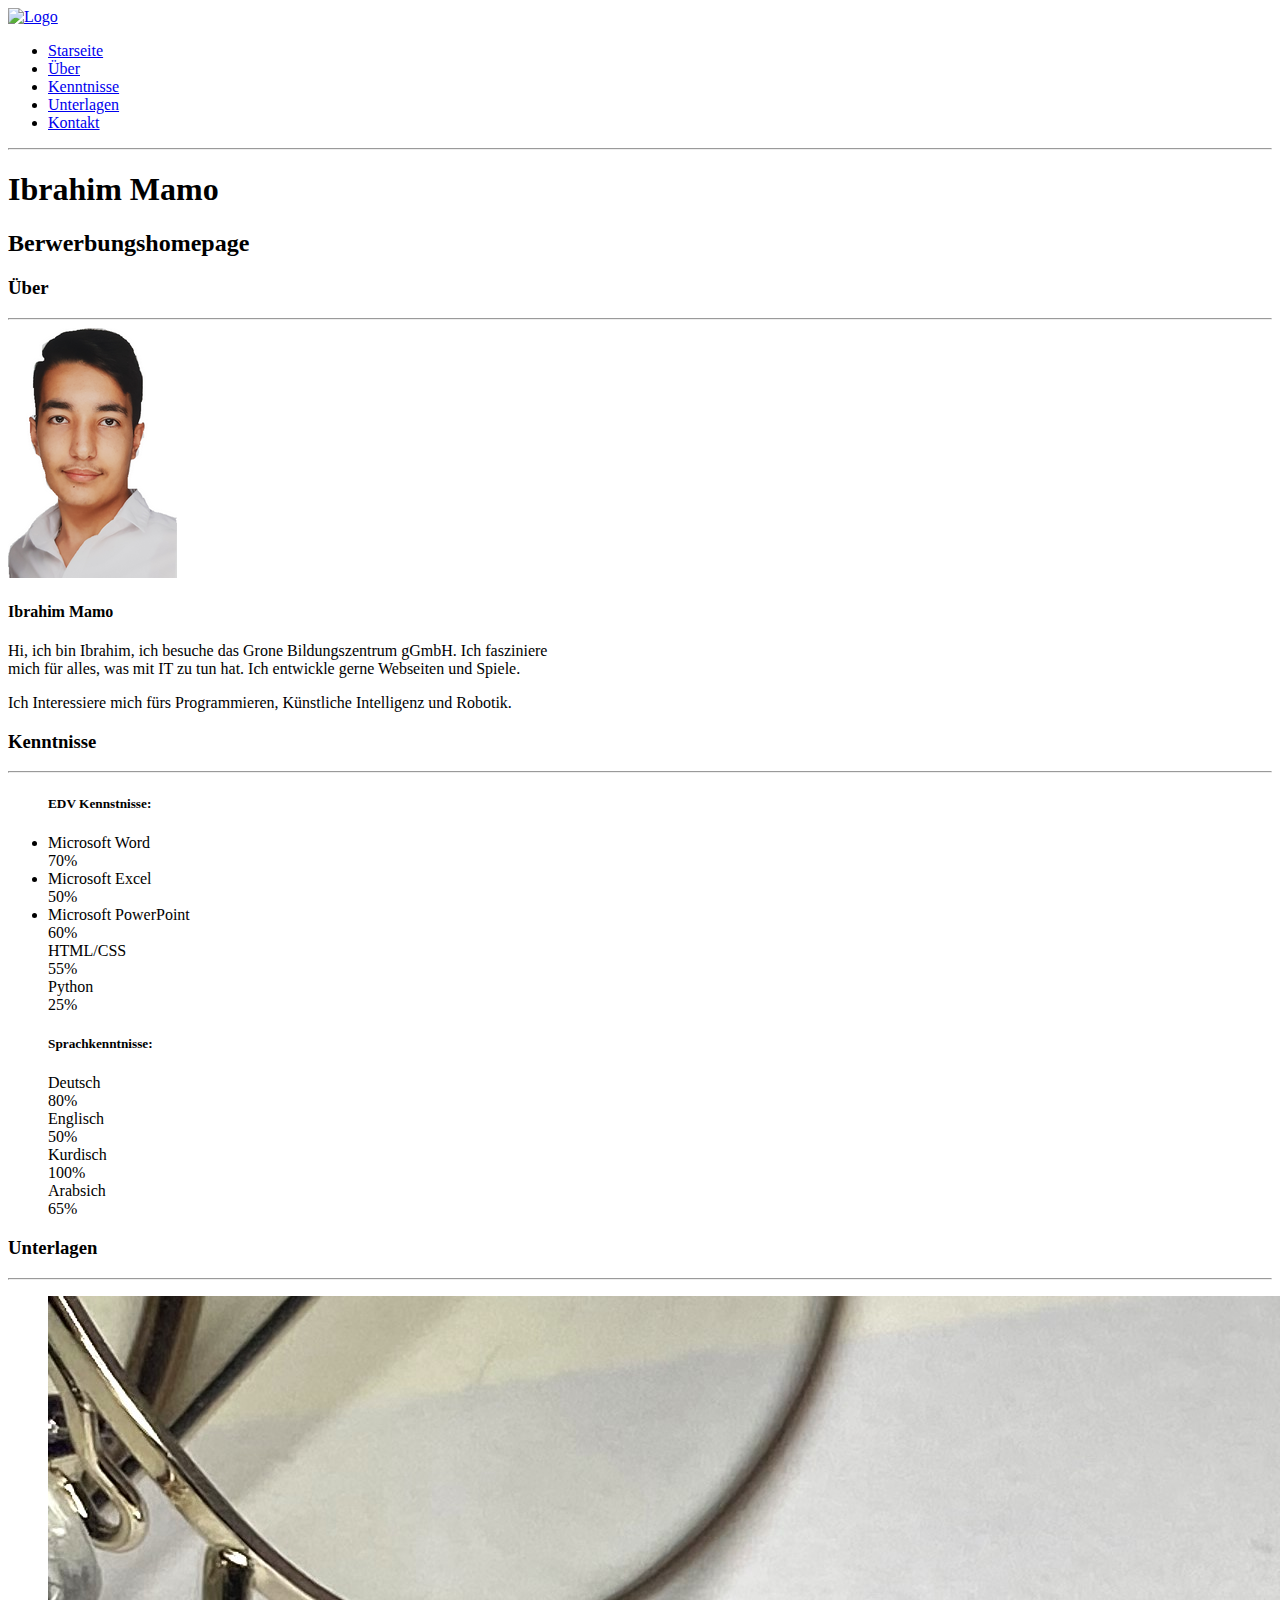
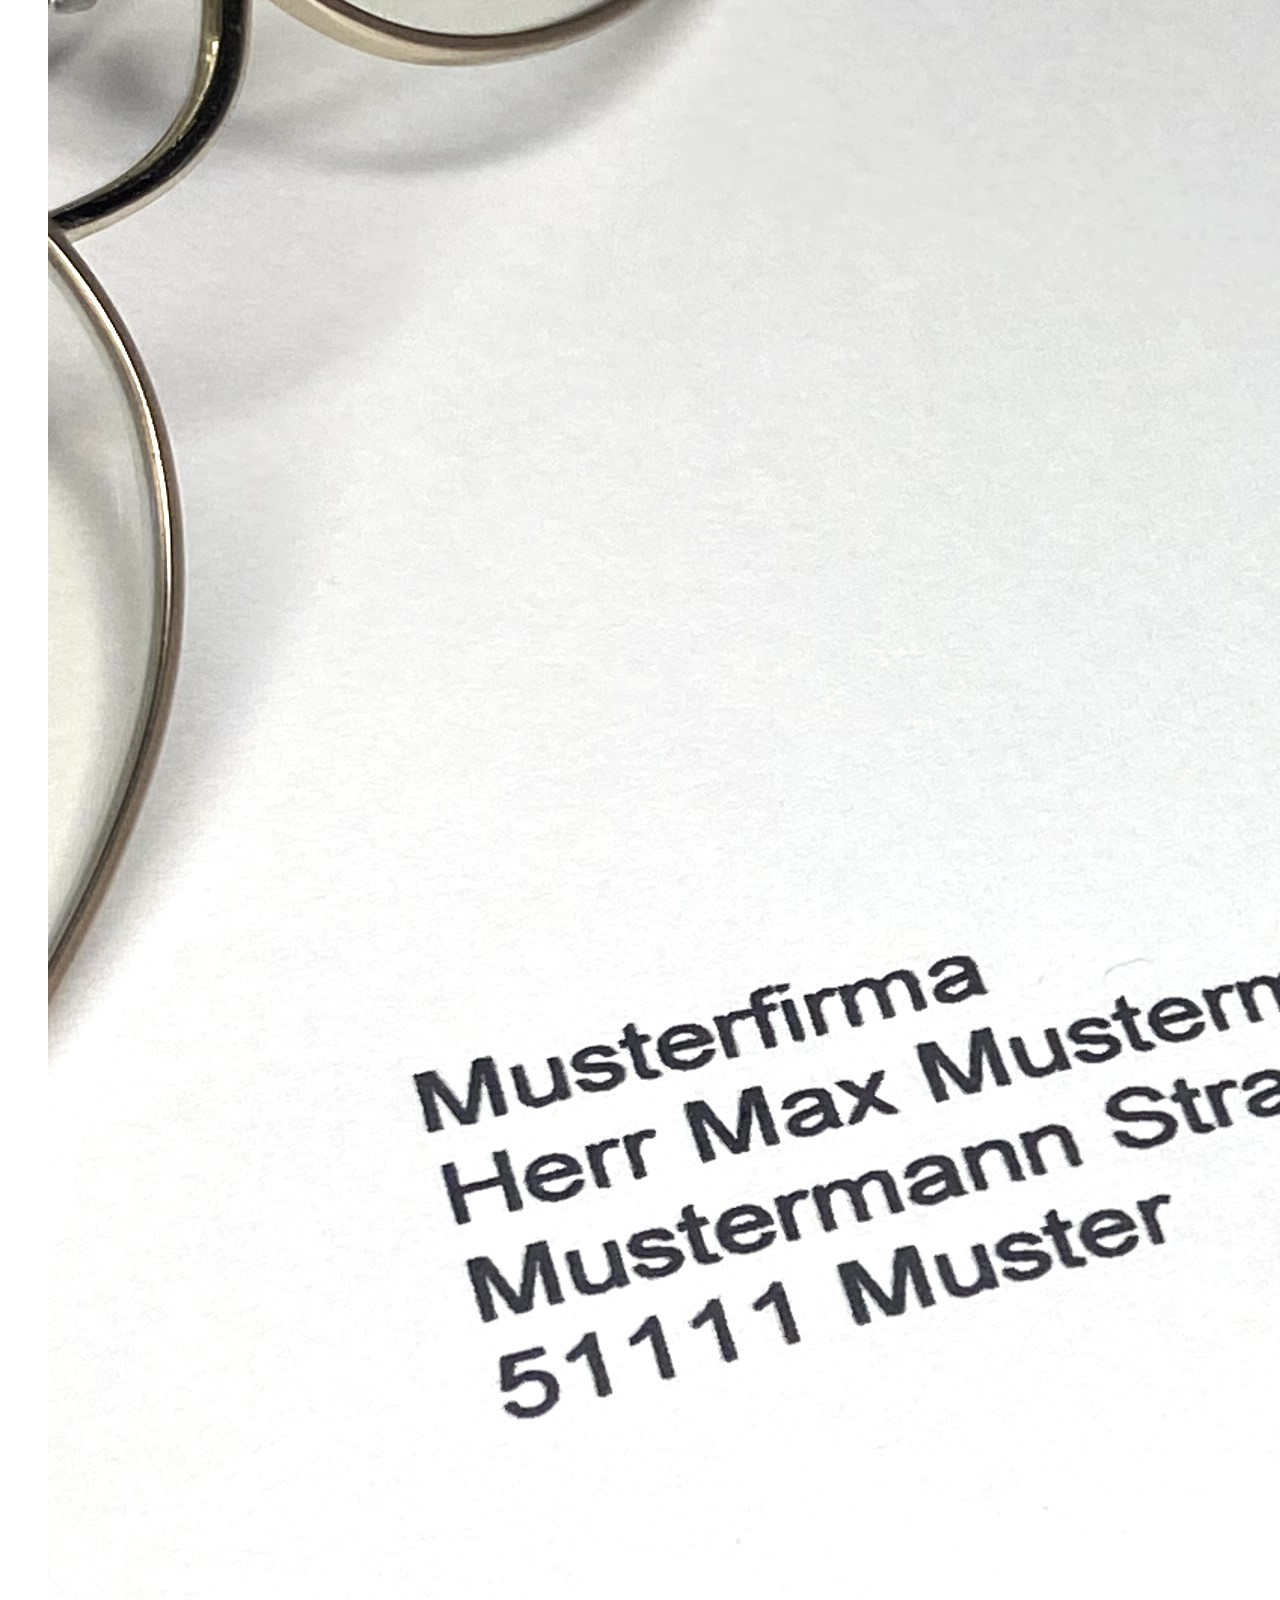
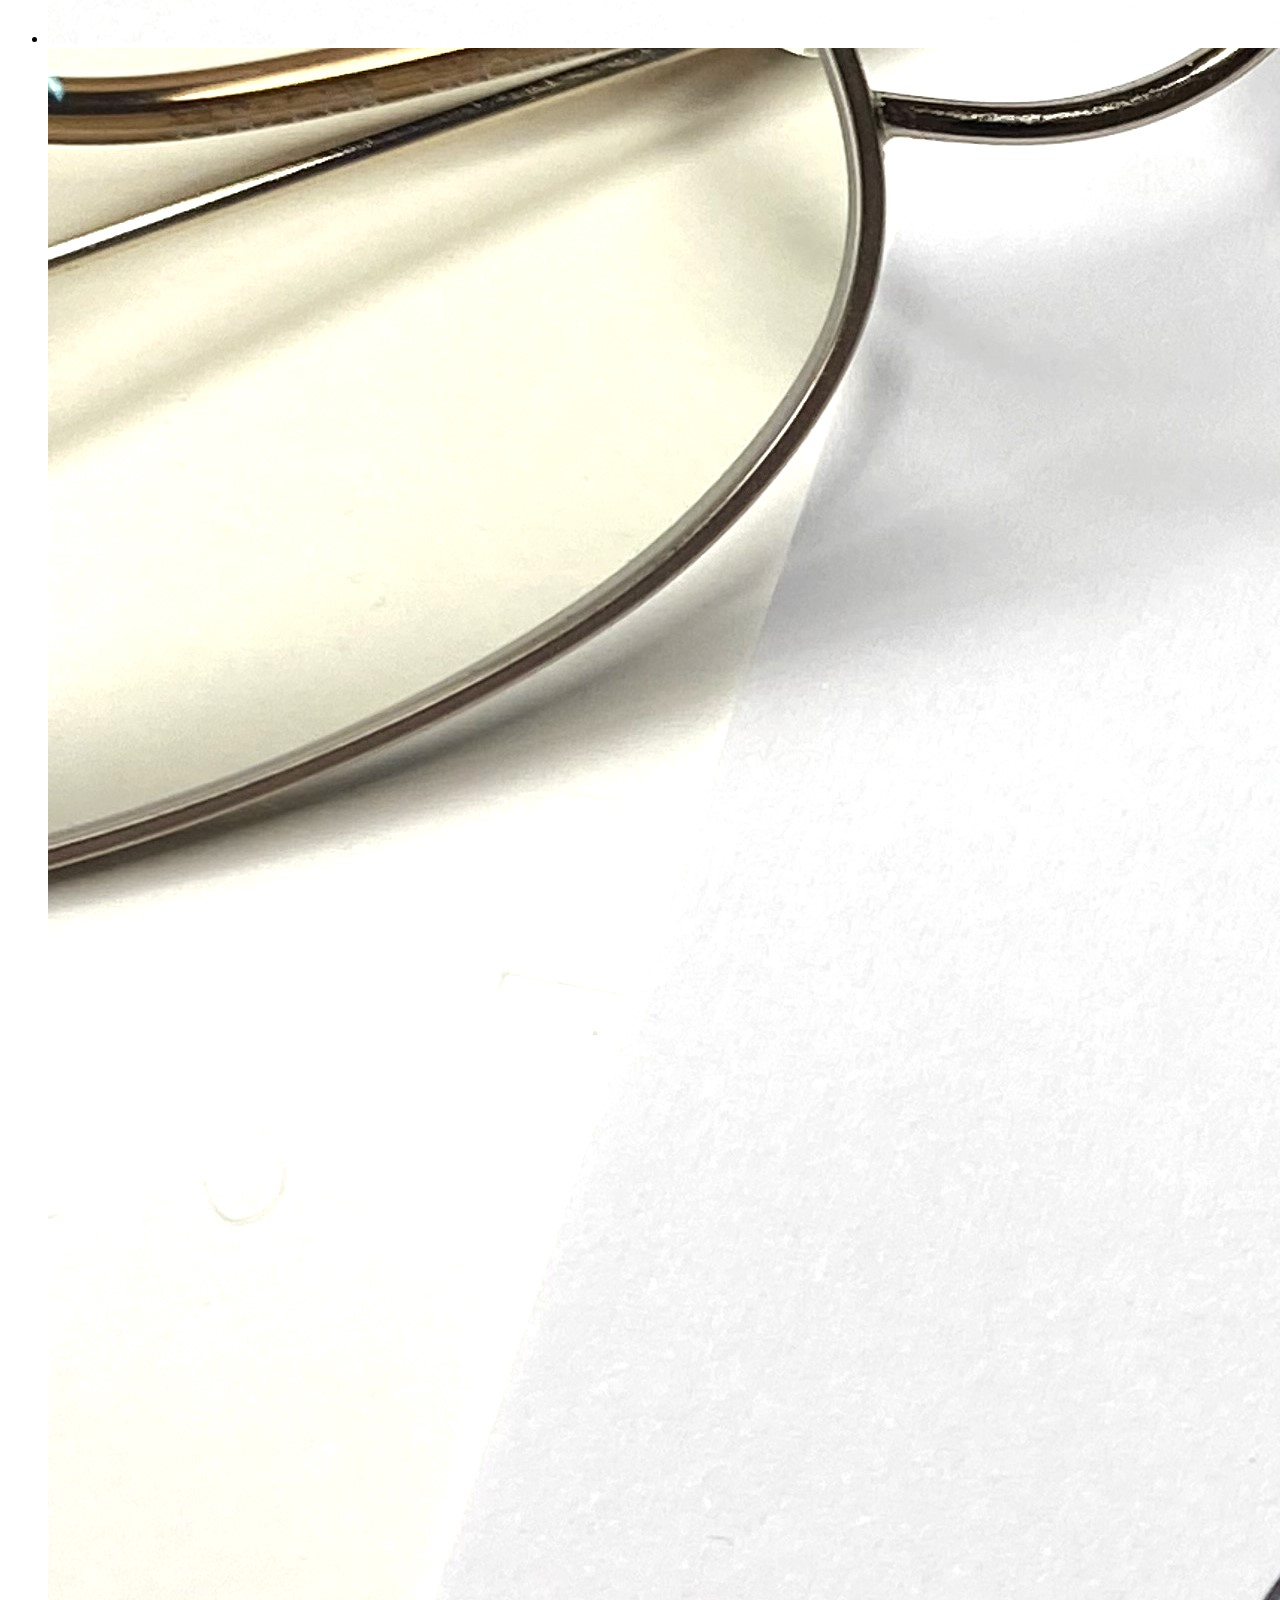
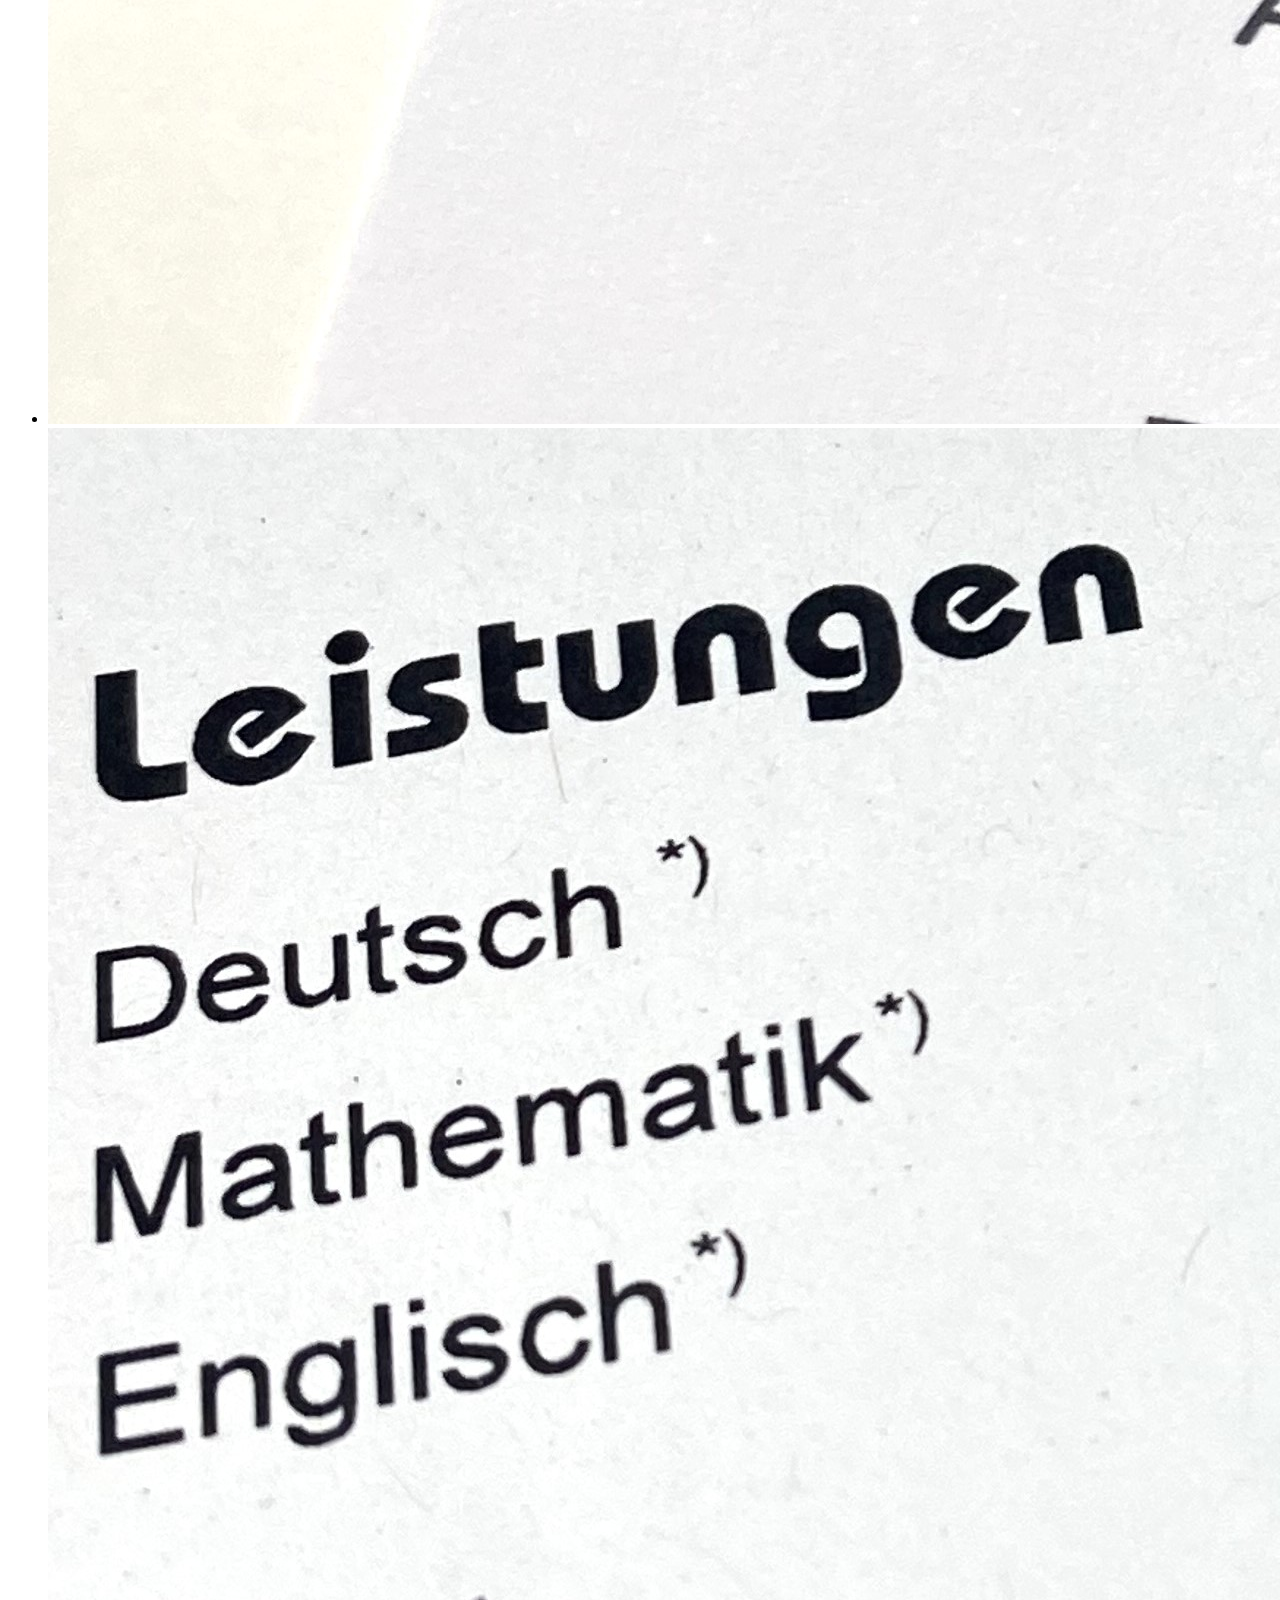
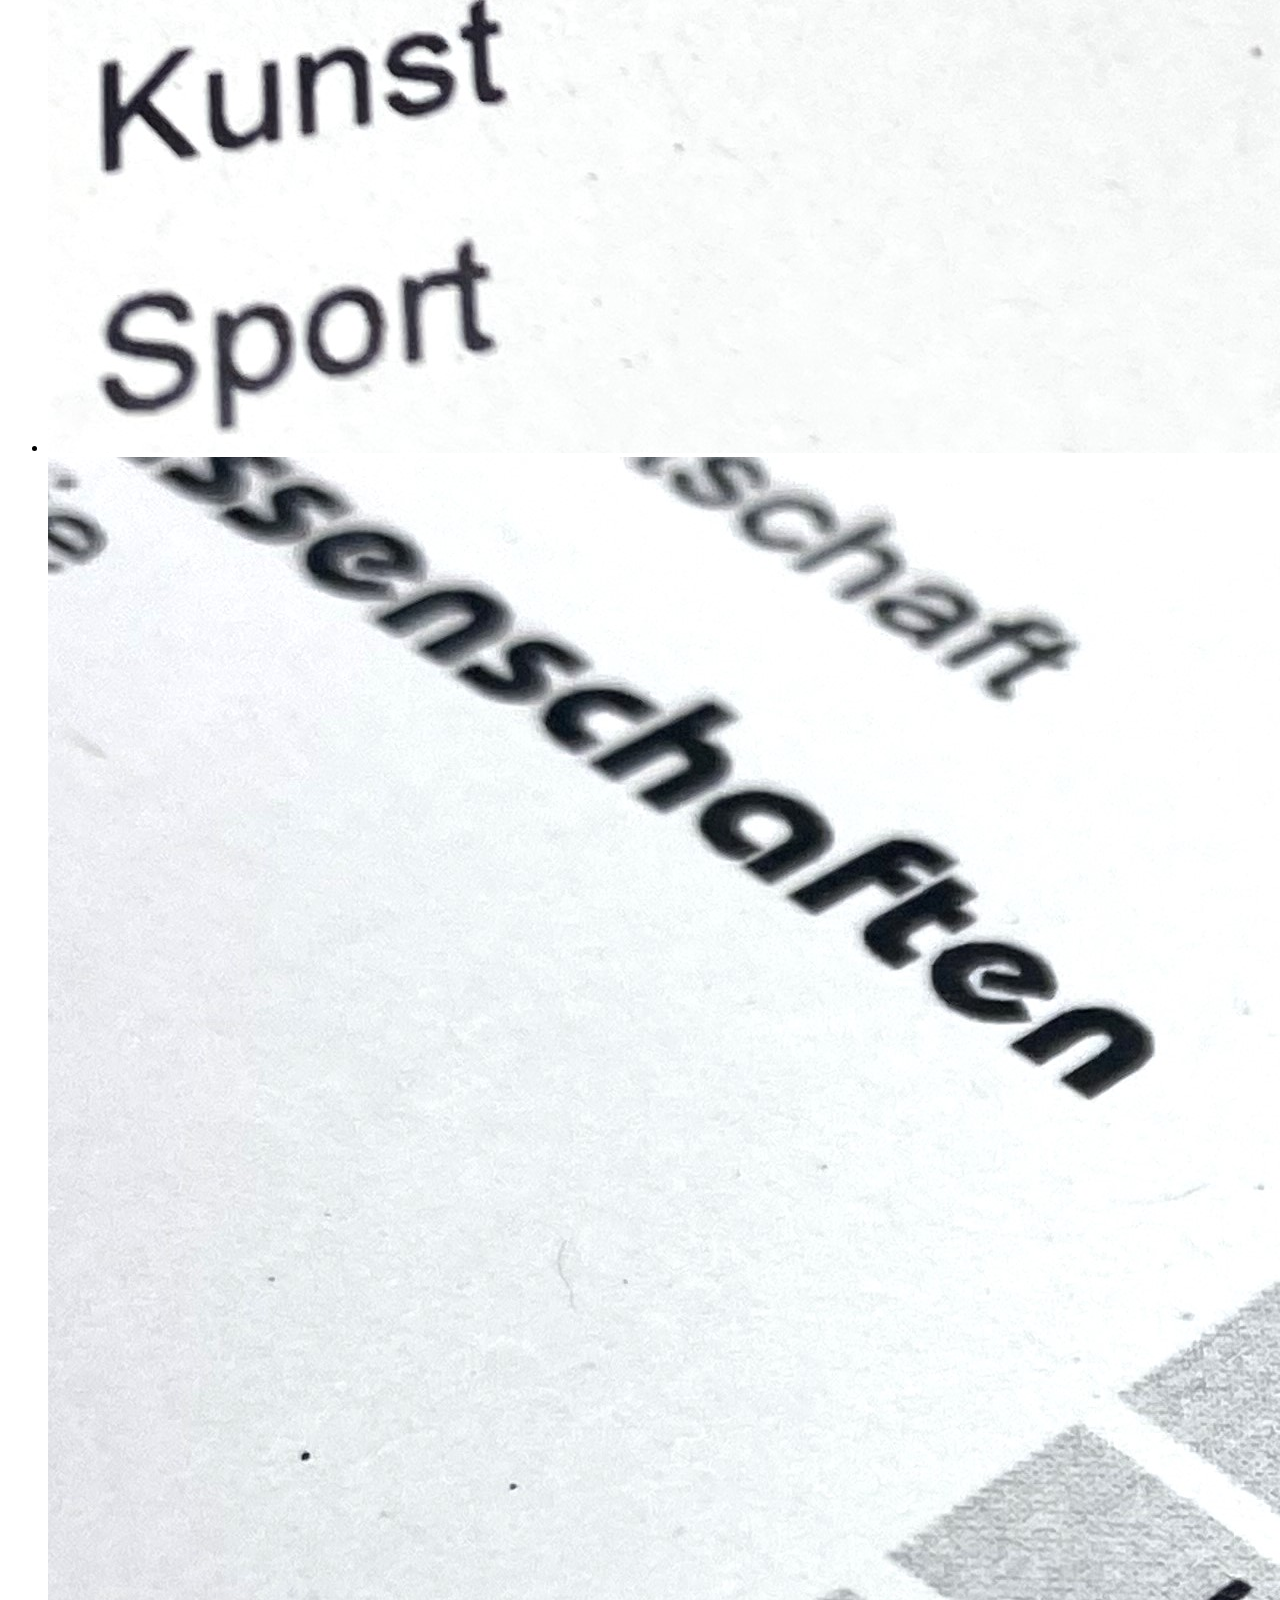
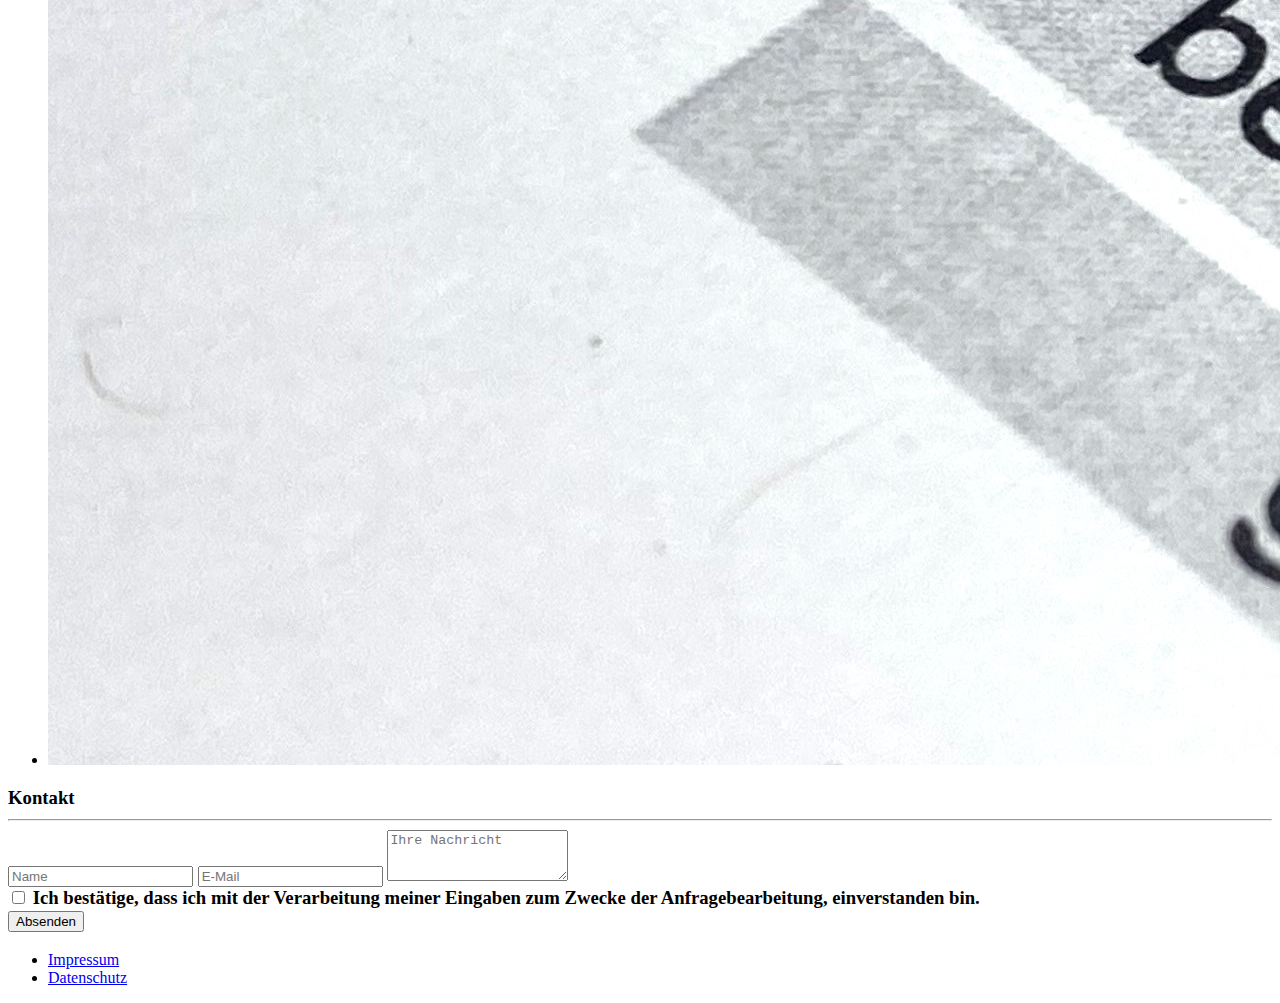
==== index.html @ 25ef72db "uptade" ====
<!DOCTYPE html>
<html>
<head>
<title>Ibrahim Mamo | Berwerbungshomepage</title>
<meta charset="utf-8">
<meta name="viewport" content="width=device-width, initial-scale=1">

<link rel="stylesheet" href="index.css">

<link href="https://fonts.googleapis.com/css2?family=Roboto:wght@500&display=swap" rel="stylesheet"> 
<link href="https://fonts.googleapis.com/css2?family=Roboto&family=Roboto+Slab&display=swap" rel="stylesheet"> 
</head>

<body>

<!--header-------------------------------->
    <header>
        <div id="logo">
            <a href="#">
                <img src="Bilderr/Logo.png" alt="Logo">
            </a>
        </div>
      
<!--nav------------------------------------>
        <nav>
          <ul>
            <li><a href="#Startseite">Starseite</a></li>
            <li><a href="#Über">Über</a></li>
            <li><a href="#Kenntnisse">Kenntnisse</a></li>
            <li><a href="#Unterlagen">Unterlagen</a></li>
            <li><a href="#Kontakt">Kontakt</a></li>
          </ul>
        </nav>
    </header>

<!--Startseite----------------------------->
    <section id="Startseite">
        <hr>
        <h1>Ibrahim Mamo</h1>
        <h2>Berwerbungshomepage</h2>
    </section>

<!--Über------------------------------------>
    <section id="Über">
            <h3>Über</h3>
        <hr>
        <img src="Bilderr/BewerbungsHomepage.png" alt= "Ibrahim Mamo Bild">
        <h4>Ibrahim Mamo</h4>
        <p> Hi, ich bin Ibrahim, ich besuche das Grone Bildungszentrum gGmbH. Ich fasziniere <br>mich für alles, was mit IT zu tun hat. 
          Ich entwickle gerne Webseiten und Spiele. <p> Ich Interessiere mich fürs Programmieren, Künstliche Intelligenz und Robotik.</p>
    </section> 


<!--Kenntnisse------------------------------>
<section id="Kenntnisse">
  <h3>Kenntnisse</h3>
  <hr>

  <div id="Progress">

    <ul>

<h5> EDV Kennstnisse:</h5>
      <li><p1>Microsoft Word</p1>
        <div class="container">
          <div class="skills Word">70%</div>
        </div></li>
        
      <li><p1>Microsoft Excel</p1>
       <div class="container">
          <div class="skills Excel">50%</div>
        </div></li>

      <li><p1>Microsoft PowerPoint</p1>
        <div class="container">
          <div class="skills PowerPoint">60%</div>
        </div></li>

        <li1><p1>HTML/CSS</p1>
          <div class="container">
            <div class="skills HTML-CSS">55%</div>
          </div></li1>
      
          <li1><p1>Python</p1>
            <div class="container">
              <div class="skills Python">25%</div>
            </div></li1>
            

            <h5>Sprachkenntnisse:</h5>

          <li3><p1>Deutsch</p1>
            <div class="container">
              <div class="skills Deutsch">80%</div>
            </div></li3>
            
          <li3><p1>Englisch</p1>
          <div class="container">
              <div class="skills Englisch">50%</div>
            </div></li3>

          <li2><p1>Kurdisch</p1>
            <div class="container">
              <div class="skills Kurdisch">100%</div>
            </div></li2>

            <li2><p1>Arabsich</p1>
              <div class="container">
                <div class="skills Arabisch">65%</div>
              </div></li2>


    </ul>    
  </div>    

</section>

<!--Unterlagen------------------------------>
    <section id="Unterlagen">
      <h3>Unterlagen</h3>
      <hr>

      <div id="projects">
        <ul>
          <li><a href="Anschreiben.html"><img src="Bilderr/Motivationsschreiben.jpg" alt="Motivationsnschreiben"></a></li>
          <li><a href="Lebenslauf.html"><img src="Bilderr/Lebenslauf_1.jpg" alt="Lebenslauf"></a></li>
          <li><a href="Halbjahreszeugnis.html"><img src="Bilderr/Halbjahreszeugnis.jpg" alt="Halbjahreszeugnis"></a></li>
          <li><a href="Abschlusszeugnis.html"><img src="Bilderr/Absclusszeugnis.jpg" alt="Abschlusszeugnis"></a></li>
        </ul>
      </div>
    </section>



<!--Kontakt--------------------------------->

<section id="Kontakt">
<h3>Kontakt<h>
<hr>

<form action="https://form.taxi/s/bh3h108c" id="ft-form" method="POST" accept-charset="UTF-8">

    <label>
      <input type="text" name="Name" placeholder="Name" required>
    </label>

    <label>
      <input type="email" name="E-Mail" placeholder="E-Mail" required>
    </label>

    <label>
      <textarea rows="3" name="Nachricht" placeholder="Ihre Nachricht" required></textarea>
    </label>
</form>

      
      <input type="checkbox" name="Datenverarbeitung bestätigt" value="Ja" required>
      <label1>
        Ich bestätige, dass ich mit der Verarbeitung meiner Eingaben zum Zwecke der Anfragebearbeitung, einverstanden bin.
      </label1>
    
  
<form>
  <div class="submit">
    <input type="text" name="_gotcha" value="" style="display:none;">
    <input type="submit" value="Absenden">
  </div>
</form>


</section>

<footer class="site-footer">
  <ul>
    <li><a href="Impressum.html">Impressum </a></li>
    <li><a href="Datenschutz.html">Datenschutz </a></li>
  </ul> 
</footer>
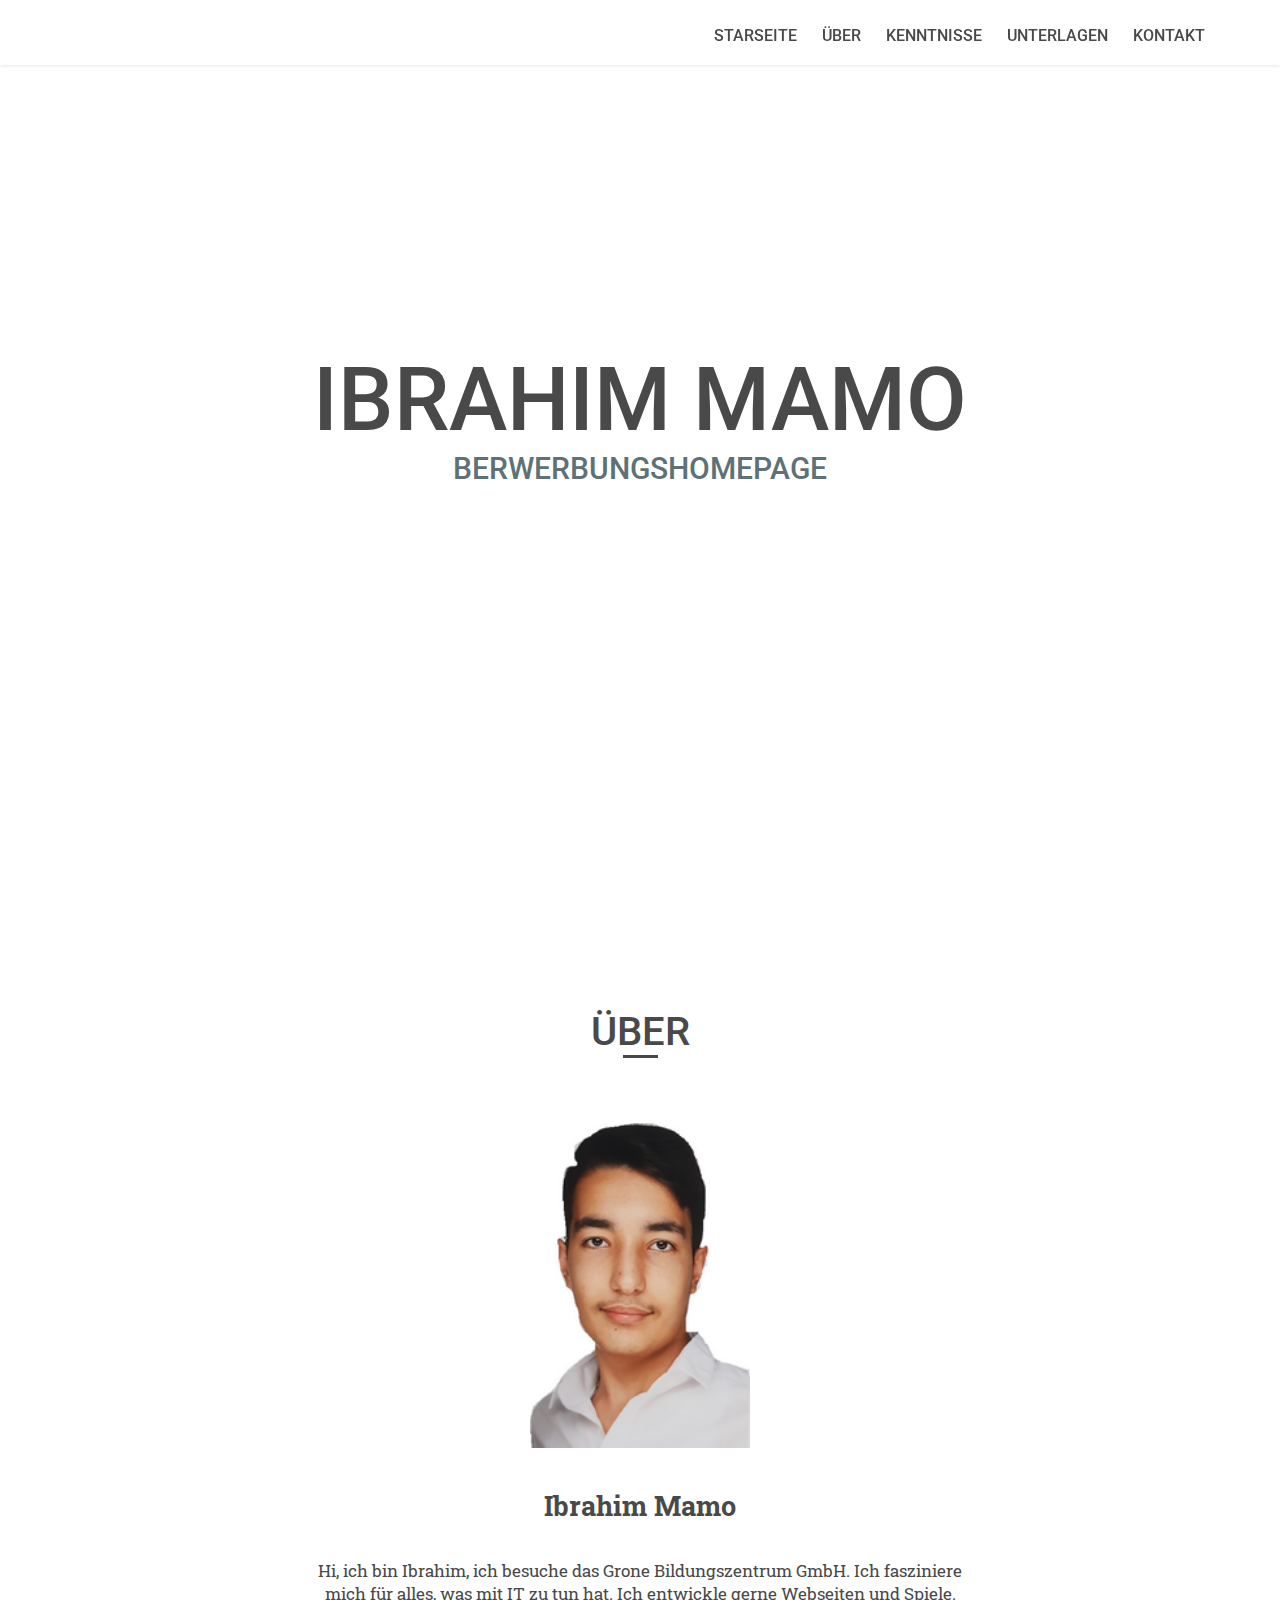
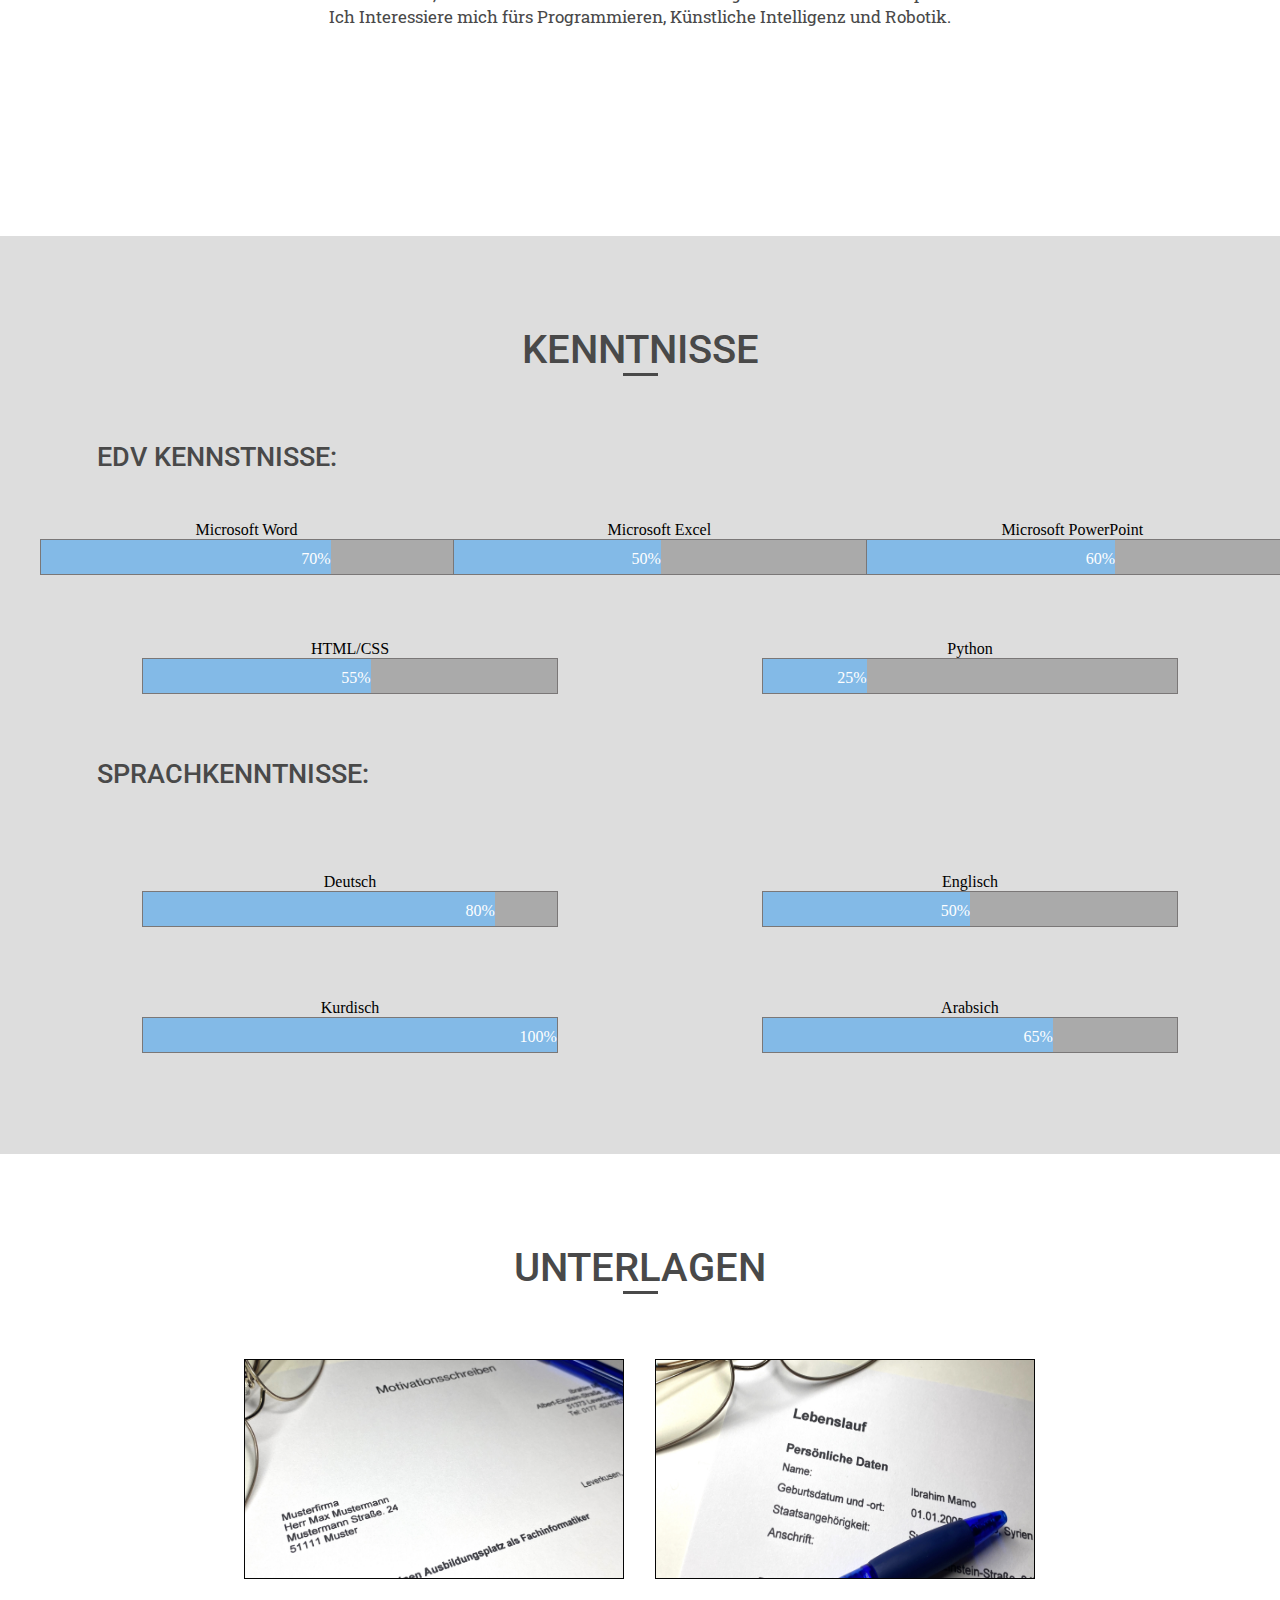
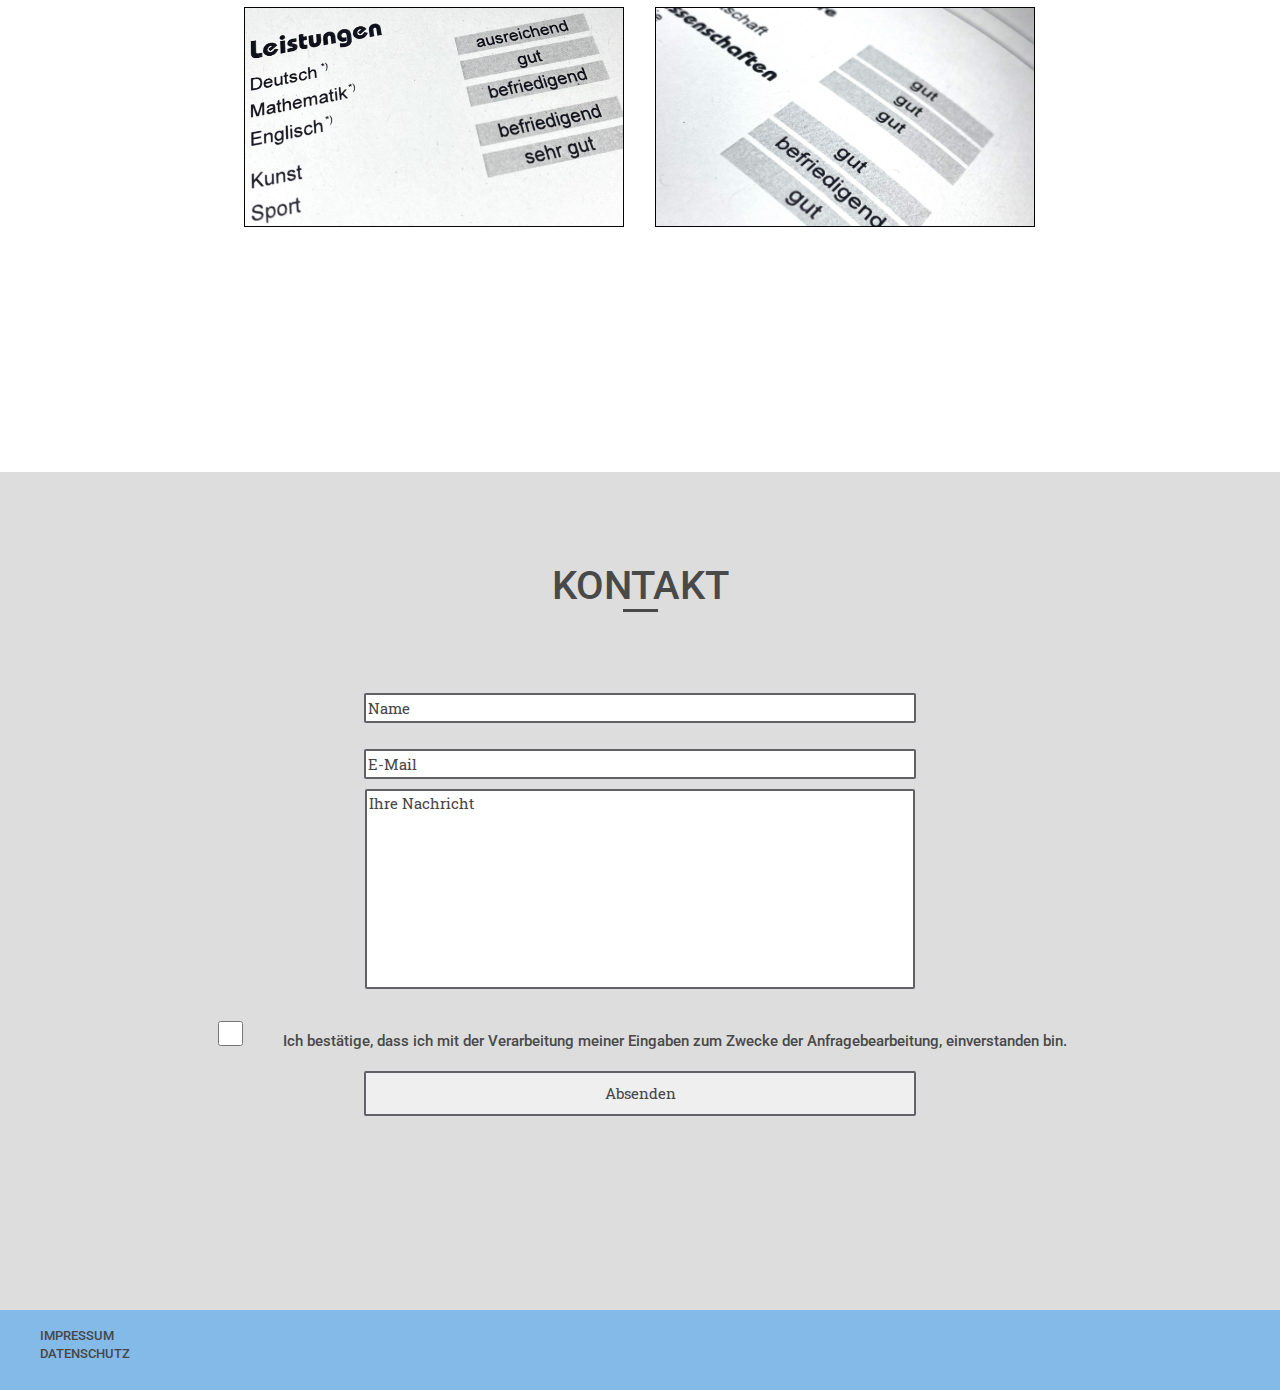
==== commit f54cb111: "Merge branch 'gh-pages' of https://github.com/IbrahimMamo/BewerbungsHomepage.github.io into gh-pages" ====
--- a/index.html
+++ b/index.html
@@ -46,7 +46,7 @@
         <hr>
         <img src="Bilderr/BewerbungsHomepage.png" alt= "Ibrahim Mamo Bild">
         <h4>Ibrahim Mamo</h4>
-        <p> Hi, ich bin Ibrahim, ich besuche das Grone Bildungszentrum gGmbH. Ich fasziniere <br>mich für alles, was mit IT zu tun hat. 
+        <p> Hi, ich bin Ibrahim, ich besuche das Grone Bildungszentrum GmbH. Ich fasziniere <br>mich für alles, was mit IT zu tun hat. 
           Ich entwickle gerne Webseiten und Spiele. <p> Ich Interessiere mich fürs Programmieren, Künstliche Intelligenz und Robotik.</p>
     </section> 
 
--- a/index.css
+++ b/index.css
@@ -0,0 +1,283 @@
+* {box-sizing: border-box}
+
+html, body{margin: 0;padding: 0;height: 100%; text-align: center;}
+section {min-height: 102%;}
+a{text-decoration: none;}
+li{list-style-type: none;}
+h1, h2, h3, h5, a{font-family: 'Roboto', sans-serif;font-weight: 500;color: #494949;text-transform: uppercase; }
+h2{color: #5D7177;}
+h3{font-size: 40px;padding-top: 7%;margin-bottom: 5px; margin: 0;}
+h4, p{font-family: 'Roboto Slab', serif;color: #494949;}
+h5{text-align: left; font-size: 27px;}
+h5{text-align: left; font-size: 27px;}
+hr{width: 35px;height: 3px;background-color: #494949;border: 0;margin: 0 auto 65px auto;}
+#logo, li, img, .button {transition: all 300ms; -webkit-transition: all 300ms; -moz-transition: all 300ms; -o-transition: all 300ms}  
+
+
+/*HEADER *****************************************/
+header {width: 100%;
+  height: 65px;
+  position: fixed;
+  top: 0;left: 0; 
+  background: white;
+  box-shadow: 0 1px 3px rgba(0, 0, 0, 0.1);
+  z-index: 1;}
+#logo{
+width: 116px;
+float: left;
+margin: -35px 0 0 30px;
+margin-top: -25px;}
+
+#logo:hover{opacity: 0.5;}
+#logo img{width: 100%;}
+
+/*NAVIGATION ******************************************/
+header nav {
+  float: right;
+  margin: 10px 50px 0 0}
+header nav ul li{
+  float: left;
+  margin-right: 25px;}
+header nav ul li a{font-size: 16px;}
+
+
+/*Startseite *****************************************/
+
+#Startseite {
+  background: url(Bilderr/Hintergrund.jpg);
+  background-position: center center;
+  background-size: cover;
+  background-attachment: fixed;
+
+}
+
+#Startseite h1{
+  margin: 345px auto 0 auto;
+  font-size: 88px;
+}
+
+#Startseite h2{
+  margin: 0 auto 0 auto;
+  font-size: 30px;
+}
+
+#Startseite img {
+  width: 32px;
+  margin-top: 150px;
+  opacity: 0.5;
+}
+
+#Startseite img:hover{
+  opacity: 1;
+}
+
+
+/*Über *****************************************/
+
+#Über img{
+  width: 220px;
+}
+#über img:hover{
+  transform: scale(1.1);
+  -webkit-transform: scale(1.1);
+  -moz-transform: scale(1.1);
+  -o-transform: scale(1.1);
+}
+
+#Über h4{
+  font-size: 27px;
+}
+
+#Über p{
+  width: 700px;
+  font-size: 17px;
+  margin: 0 auto 0 auto;
+}
+
+/*Kenntnisse *****************************************/
+
+#Kenntnisse{
+  background-color: #ddd;}
+
+.container{
+width: 11cm;
+background-color: #aaaaaa;
+margin: 0 auto 0 auto;   border-color: rgb(122, 119, 119);
+border-width: 0.1px;
+border-style: solid;
+}
+
+
+.skills {
+  text-align: right;
+  padding-top: 10px;
+  padding-bottom: 10px;
+  color: white;}
+
+.Word {width: 70%; height: 0.9cm; background-color: #83bae7;}
+.Excel {width: 50%; height: 0.9cm; background-color: #83bae7;}
+.PowerPoint {width: 60%; height: 0.9cm; background-color: #83bae7;}
+.HTML-CSS{width: 55%; height: 0.9cm; background-color: #83bae7;}
+.Python{width: 25%; height: 0.9cm; background-color: #83bae7;}
+
+.Kurdisch{width: 100%; height: 0.9cm; background-color: #83bae7;}
+.Arabisch{width: 70%; height: 0.9cm; background-color: #83bae7;}
+.Deutsch{width: 85%; height: 0.9cm; background-color: #83bae7;}
+.Englisch{width: 50%; height: 0.9cm; background-color: #83bae7;}
+
+#Progress p1{
+  width: 33.3%; 
+  text-align: left;}
+
+body h5{
+  margin-left: 1.5cm;
+}
+
+#Progress ul li{
+  width: 33.3%;
+  float: left;
+  margin-top: 0.1cm;}
+
+#Progress ul li1{
+  width: 50%;
+  float: left;
+  margin-top: 1.7cm;
+margin-bottom: 1.7cm;}
+
+#Progress ul li2{
+  width: 50%;
+  float: left;
+  margin-top: 1.0cm;
+margin-bottom: 1.3cm;}
+
+#Progress ul li3{
+  width: 50%;
+  float: left;
+  margin-top: 1.0cm;
+margin-bottom: 0.9cm;}
+
+
+
+/*Unterlagen *****************************************/
+
+#projects{
+  width: 950px;
+  margin: 0 auto 0 auto;
+
+}
+
+#projects ul{
+  padding: 0;
+
+}
+
+#projects ul li{  
+  width: 43.3%;
+  float: left;
+  margin-bottom: 24px;
+
+}
+
+#projects img{
+  width: 380px;
+  height: 220px;
+  margin: 0px auto 0 79px;
+  border-color: rgb(5, 5, 5);
+  border-width: 0.8px;
+  border-style: solid;
+}
+
+
+#projects img:hover{
+  transform: scale(1.1);
+  -webkit-transform: scale(1.1);
+  -moz-transform: scale(1.1);
+  -o-transform: scale(1.1);
+  box-shadow: 0 8px 8px #83bae7;
+}
+
+
+
+/*Kontakt *****************************************/
+
+#Kontakt {
+  background-color: #ddd;
+}
+
+form input, textarea{
+  font-family: 'Roboto Slab', serif;
+  font-size: 15px;
+  margin-bottom: 10px;
+  border-radius: 2px;
+  border: 2px solid;
+  border-color: #606268;
+  outline: none;
+}
+
+
+form input{
+  width: 552px;
+  height: 30px;
+}
+
+form textarea{
+  width: 550px;
+  height: 200px;
+  resize: none;
+}
+
+#ft-form {
+  display: flex;
+  flex-direction: column;
+}
+
+::-webkit-input-placeholder {color: #474747;}::-moz-placeholder {color: #474747;}:-ms-input-placeholder {color: #474747}:-o-placeholder {color: #474747}
+
+
+  /*Checkbox-Kontakt*****************************************/
+input[type="checkbox"]
+{
+  width: 25px;
+  height: 25px;
+  margin-right: 30px;
+
+}
+label1
+{ 
+  font-size: 15px;
+text-transform:none
+
+
+}
+
+
+/*Submit-Kontakt*****************************************/
+  input[type="submit"] {
+    margin-top: 1em;
+    height: 3.0em;
+    color: #474747;
+
+  }
+
+
+
+/*footer*****************************************/
+
+.site-footer {
+  display: flex;
+  background-color: #83bae7;;
+  }
+
+footer{
+position: relative;
+height: 80px;
+margin-top: -80px;
+text-align: left;
+
+}
+
+footer a
+{
+font-size: 13px;
+color: #474747 ;
+}
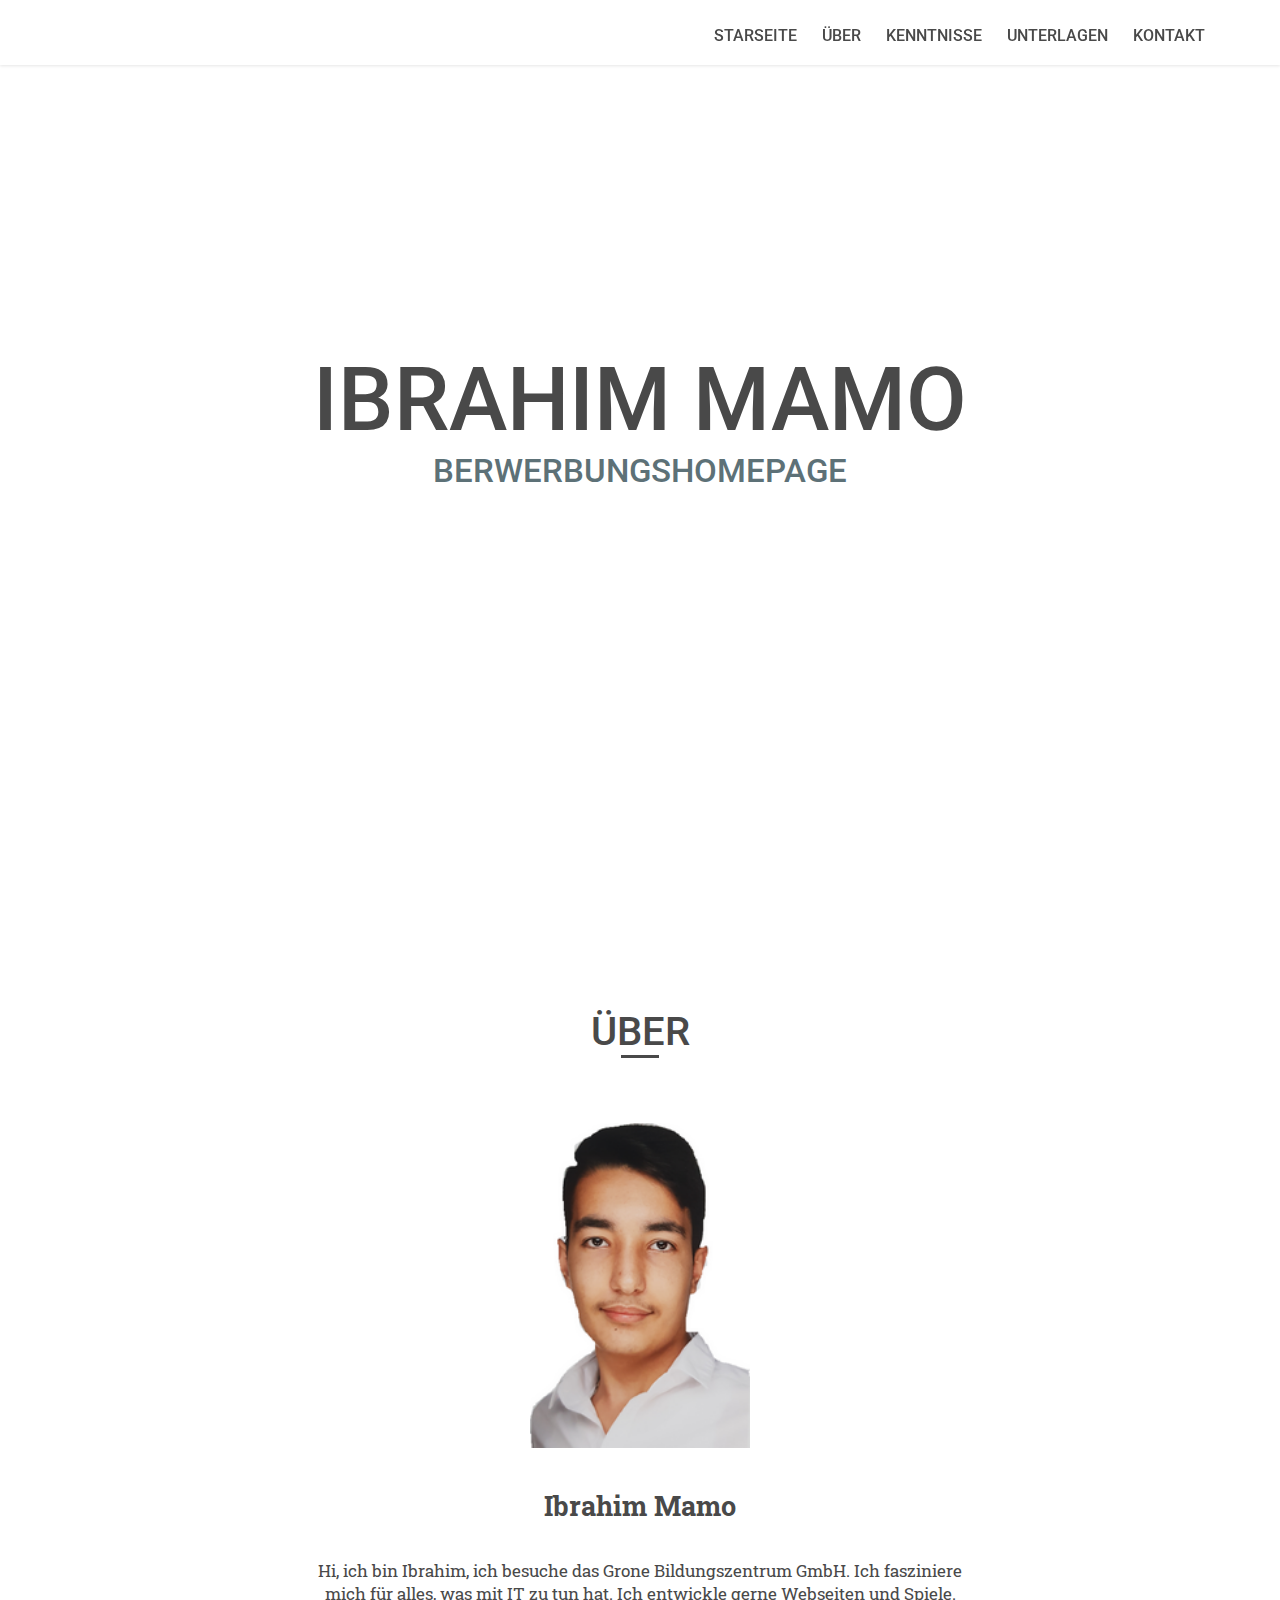
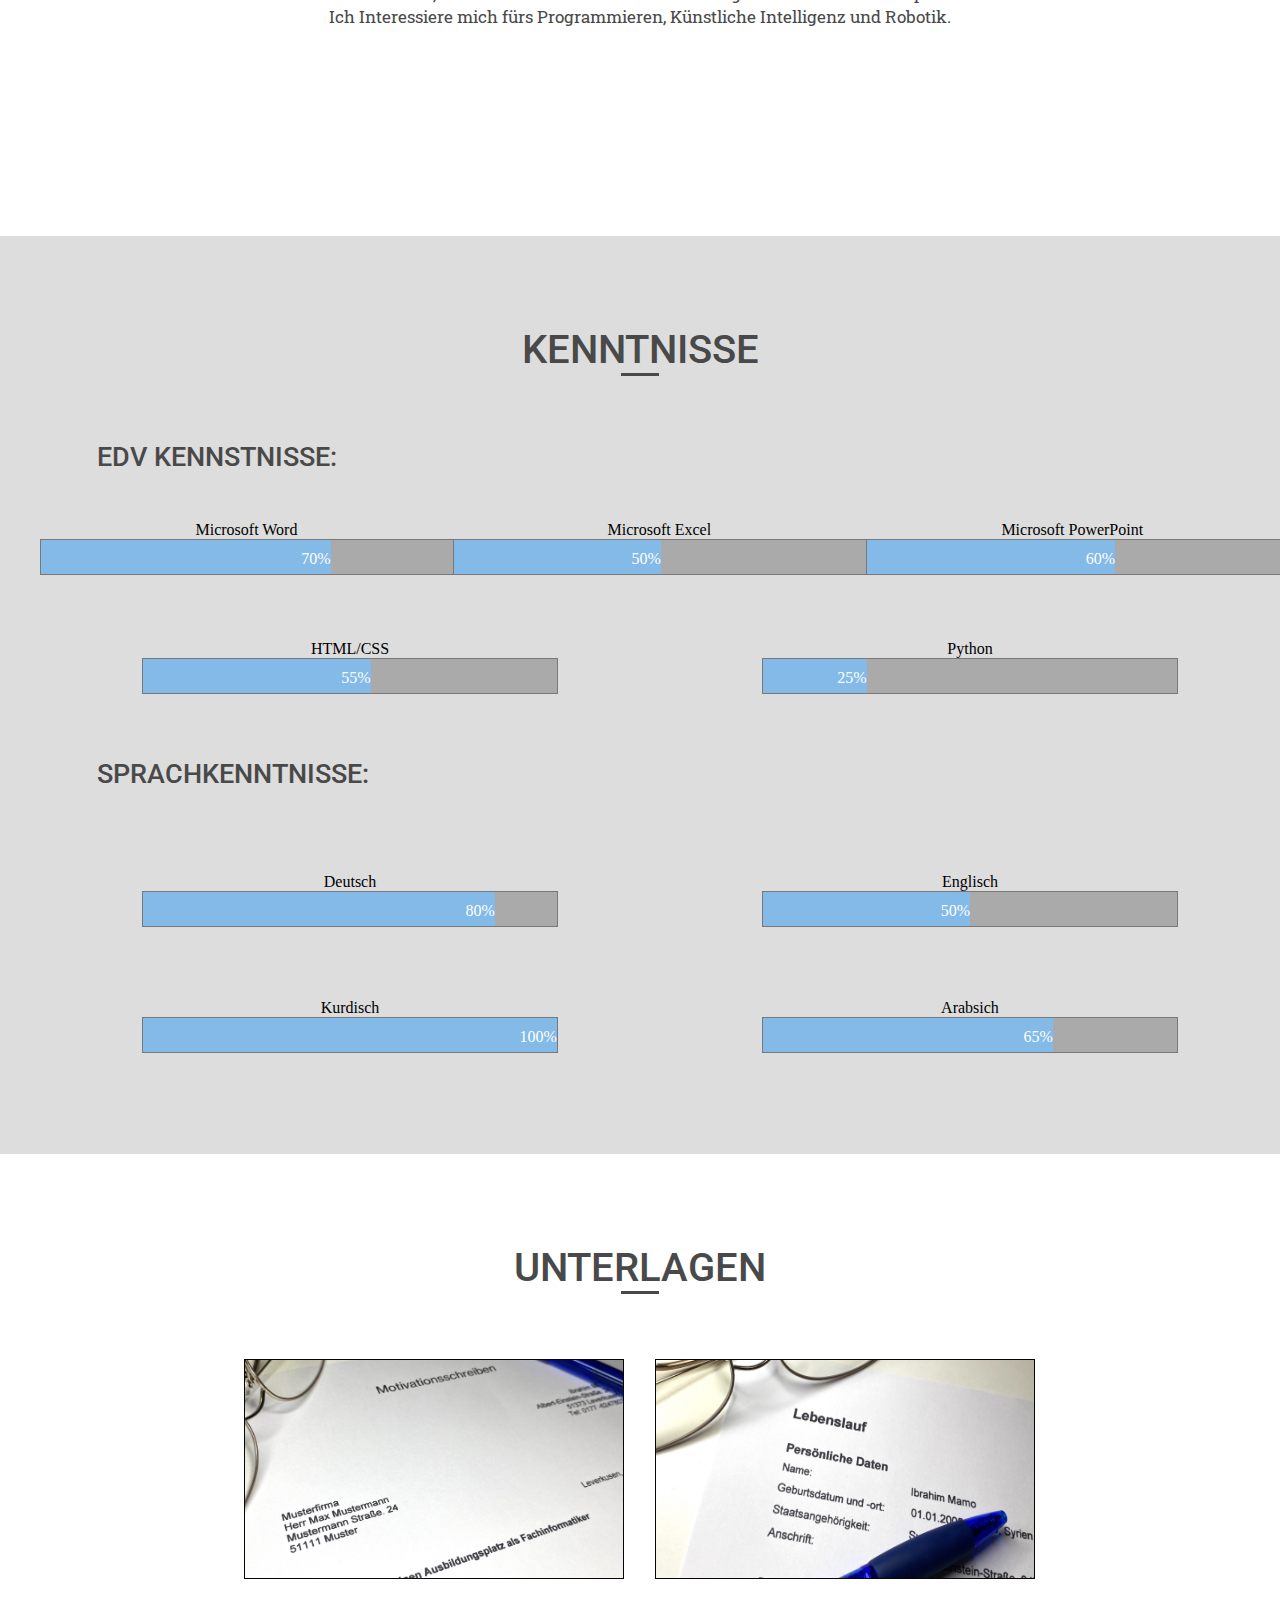
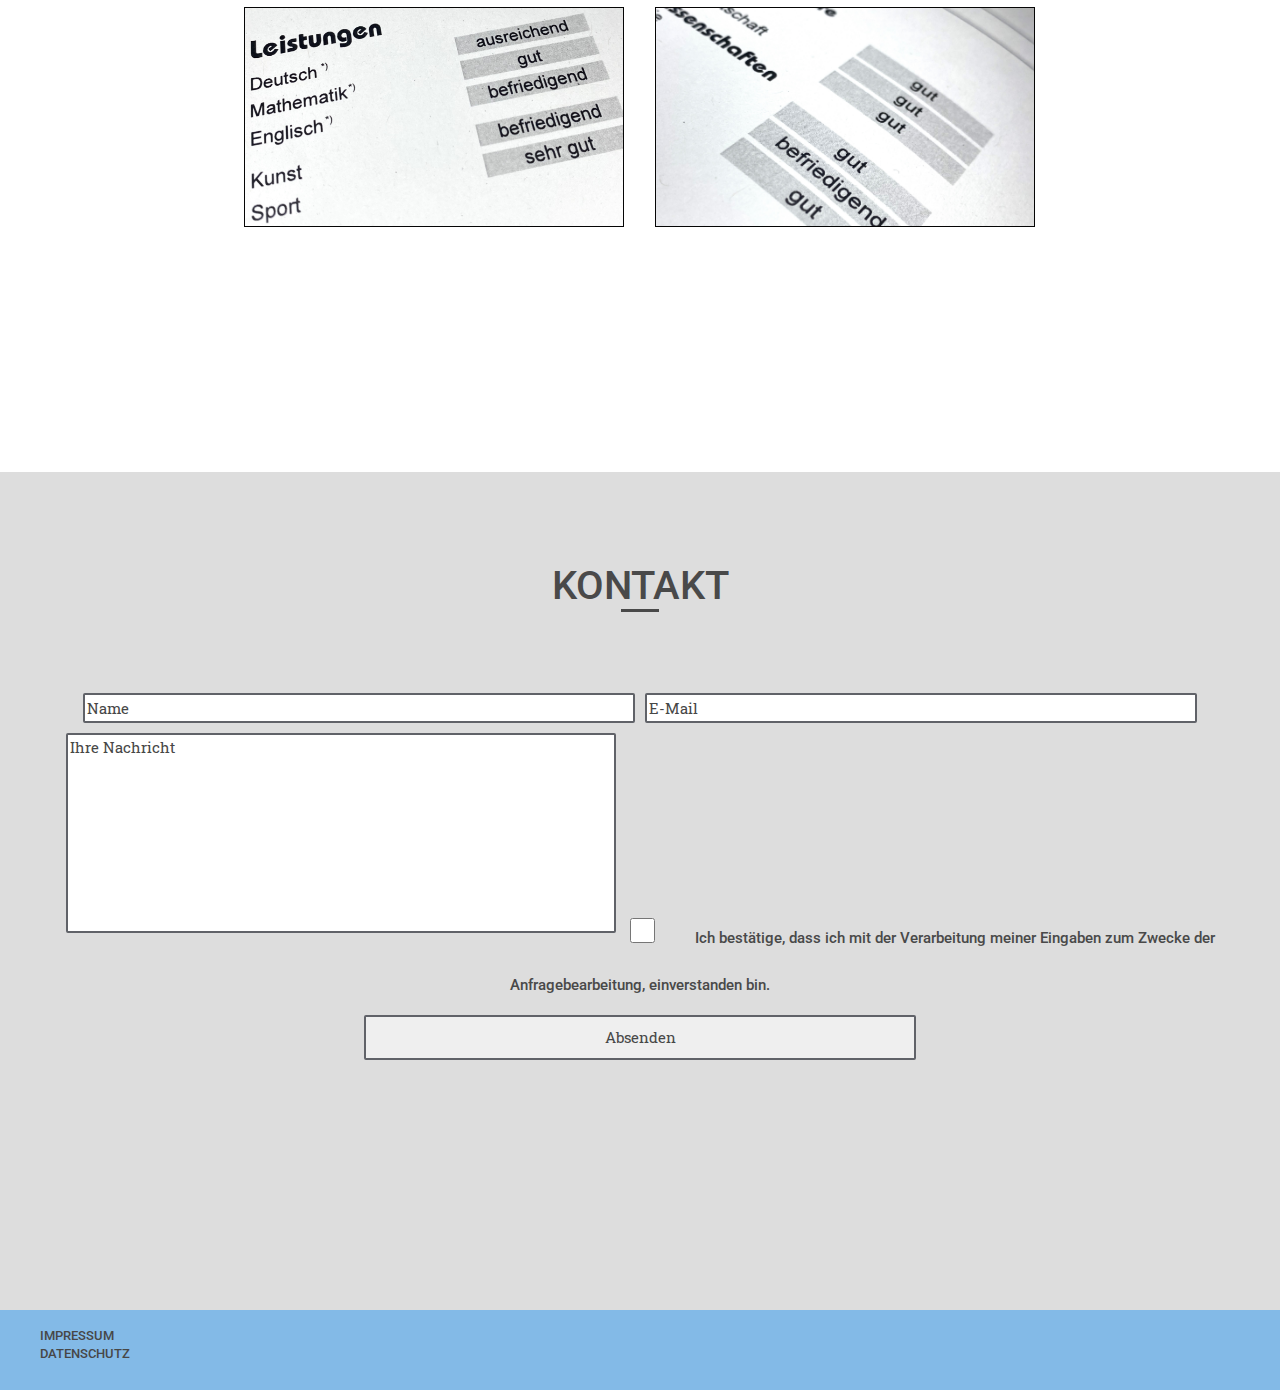
==== commit a329ea56: "uptade" ====
--- a/index.html
+++ b/index.html
@@ -138,7 +138,7 @@
 <h3>Kontakt<h>
 <hr>
 
-<form action="https://form.taxi/s/bh3h108c" id="ft-form" method="POST" accept-charset="UTF-8">
+<form action="https://form.taxi/s/a1pf3nor" method="POST" accept-charset="UTF-8">
 
     <label>
       <input type="text" name="Name" placeholder="Name" required>
@@ -151,24 +151,23 @@
     <label>
       <textarea rows="3" name="Nachricht" placeholder="Ihre Nachricht" required></textarea>
     </label>
-</form>
+
 
       
-      <input type="checkbox" name="Datenverarbeitung bestätigt" value="Ja" required>
-      <label1>
-        Ich bestätige, dass ich mit der Verarbeitung meiner Eingaben zum Zwecke der Anfragebearbeitung, einverstanden bin.
-      </label1>
-    
-  
-<form>
+    <input type="checkbox" name="Datenverarbeitung bestätigt" value="Ja" required>
+    <label1>
+    Ich bestätige, dass ich mit der Verarbeitung meiner Eingaben zum Zwecke der Anfragebearbeitung, einverstanden bin.
+    </label1>
+
+
+
   <div class="submit">
     <input type="text" name="_gotcha" value="" style="display:none;">
     <input type="submit" value="Absenden">
   </div>
 </form>
 
-
-</section>
+</section>   
 
 <footer class="site-footer">
   <ul>
@@ -179,4 +178,3 @@
 
 
 
-
--- a/index.css
+++ b/index.css
@@ -10,7 +10,7 @@
 h4, p{font-family: 'Roboto Slab', serif;color: #494949;}
 h5{text-align: left; font-size: 27px;}
 h5{text-align: left; font-size: 27px;}
-hr{width: 35px;height: 3px;background-color: #494949;border: 0;margin: 0 auto 65px auto;}
+hr{width: 38px;height: 3px;background-color: #494949;border: 0;margin: 0 auto 65px auto;}
 #logo, li, img, .button {transition: all 300ms; -webkit-transition: all 300ms; -moz-transition: all 300ms; -o-transition: all 300ms}  
 
 
@@ -58,7 +58,7 @@
 
 #Startseite h2{
   margin: 0 auto 0 auto;
-  font-size: 30px;
+  font-size: 33px;
 }
 
 #Startseite img {
@@ -273,7 +273,6 @@
 height: 80px;
 margin-top: -80px;
 text-align: left;
-
 }
 
 footer a
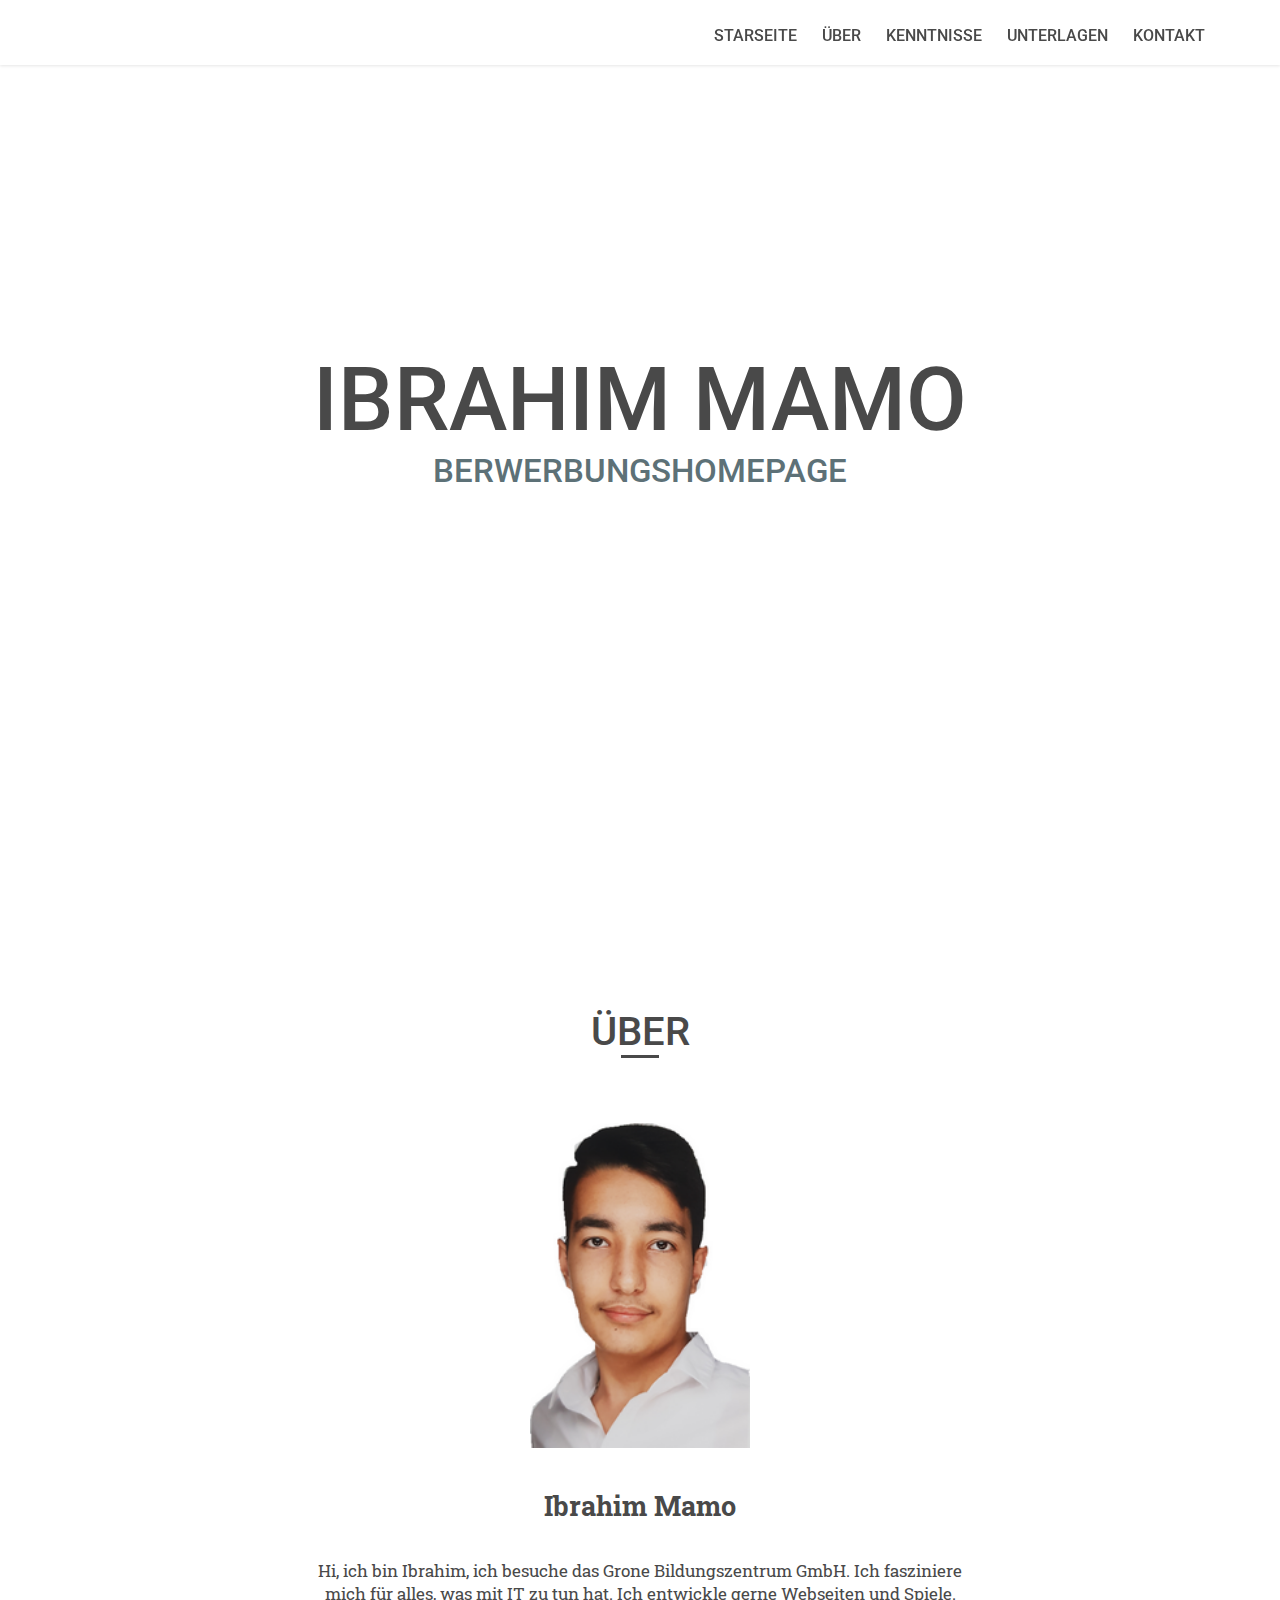
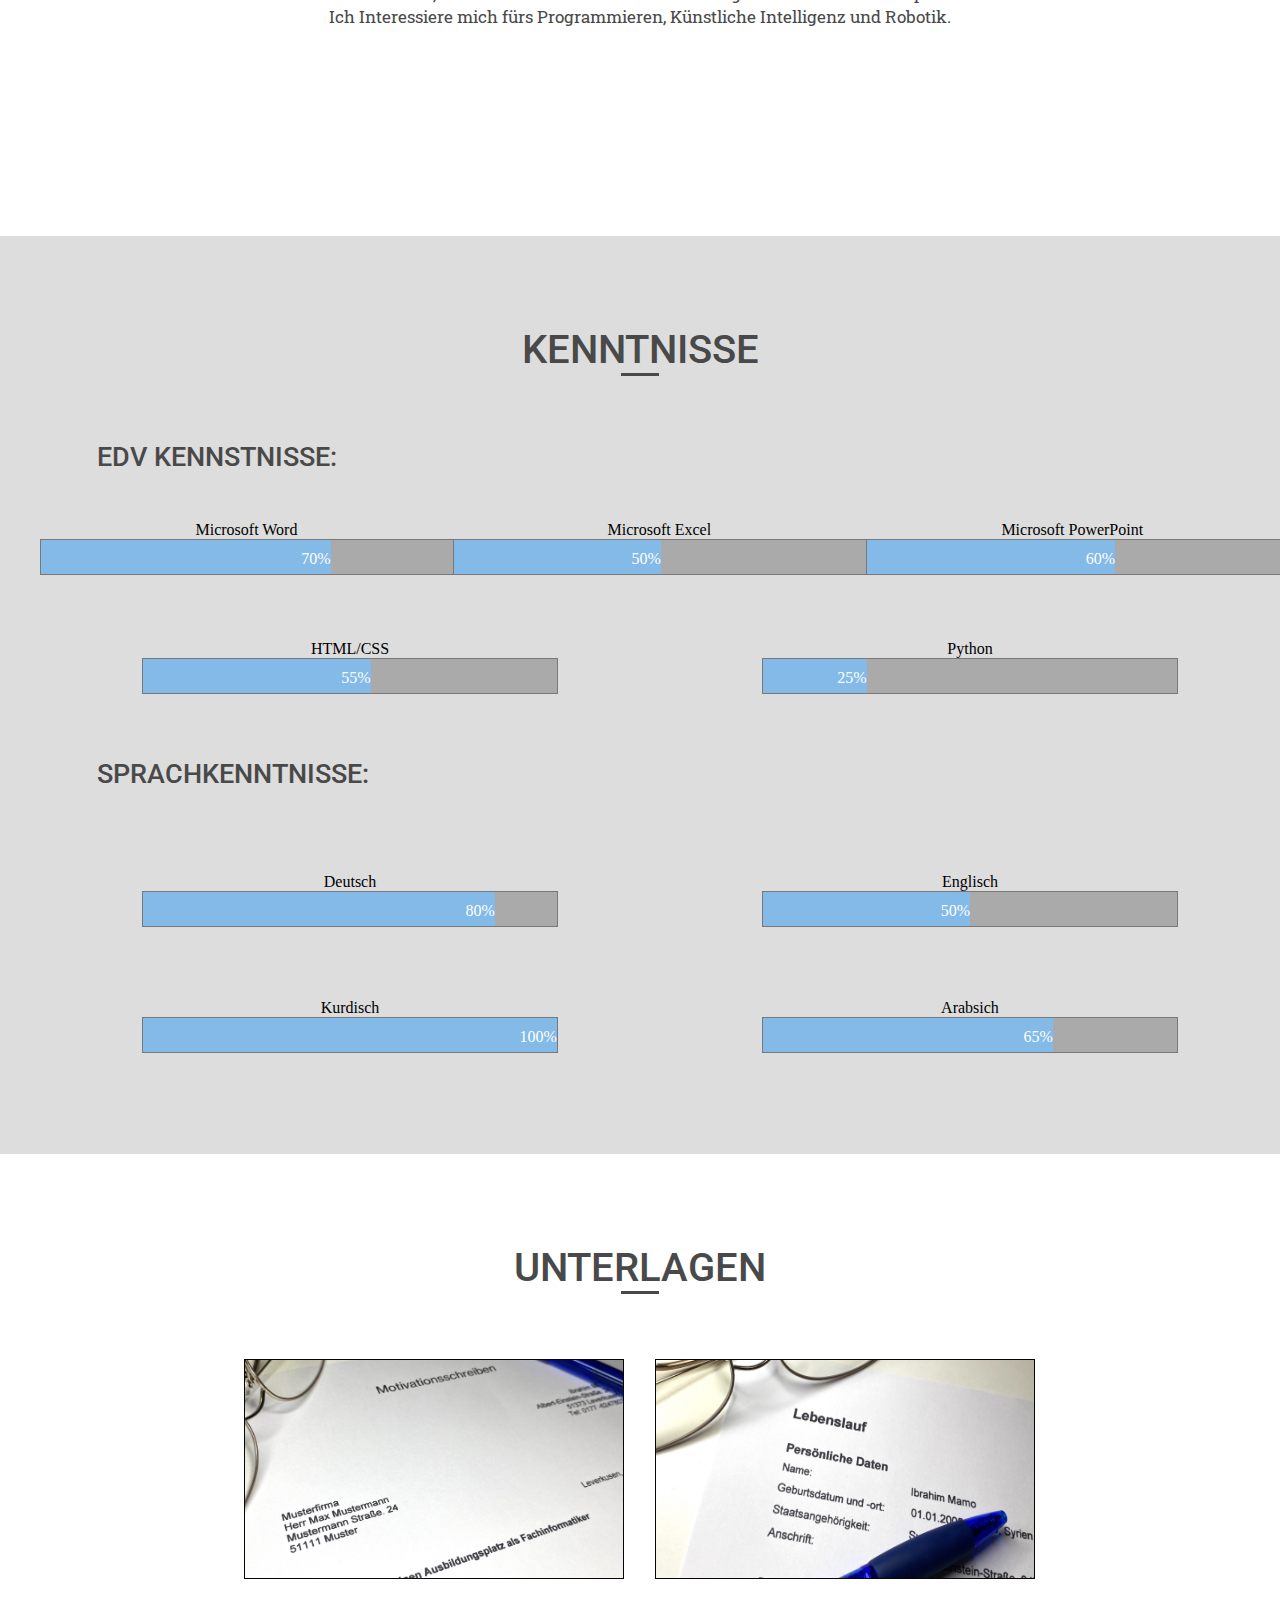
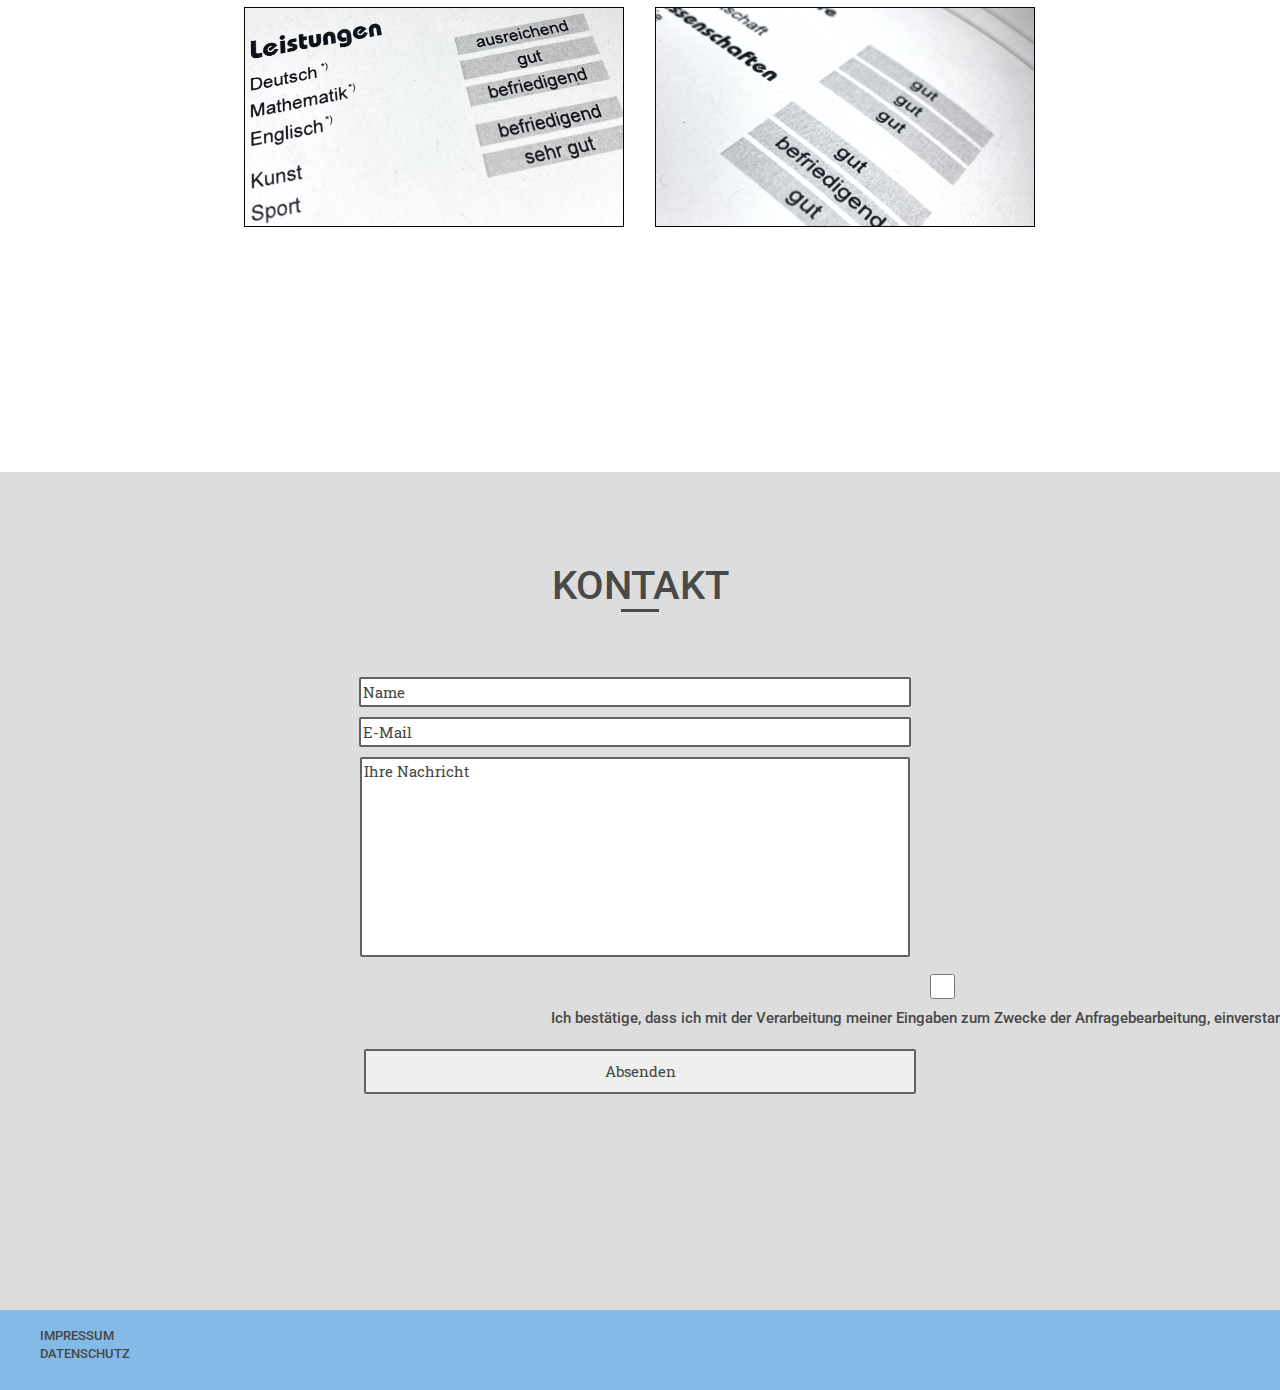
==== commit 8f1e42c5: "uptade" ====
--- a/index.html
+++ b/index.html
@@ -138,7 +138,7 @@
 <h3>Kontakt<h>
 <hr>
 
-<form action="https://form.taxi/s/a1pf3nor" method="POST" accept-charset="UTF-8">
+<form action="https://form.taxi/s/bh3h108c" id="ft-form" method="POST" accept-charset="UTF-8">
 
     <label>
       <input type="text" name="Name" placeholder="Name" required>
@@ -159,14 +159,13 @@
     Ich bestätige, dass ich mit der Verarbeitung meiner Eingaben zum Zwecke der Anfragebearbeitung, einverstanden bin.
     </label1>
 
-
+      
 
   <div class="submit">
     <input type="text" name="_gotcha" value="" style="display:none;">
     <input type="submit" value="Absenden">
   </div>
 </form>
-
 </section>   
 
 <footer class="site-footer">
--- a/index.css
+++ b/index.css
@@ -235,19 +235,27 @@
 
 
   /*Checkbox-Kontakt*****************************************/
-input[type="checkbox"]
+input[type="checkbox"], label1
 {
-  width: 25px;
+  width: 825px;
   height: 25px;
-  margin-right: 30px;
-
-}
-label1
+  margin-left: 530px;
+  display: inline-block;
+  vertical-align: middle;
+  margin-right: 10px;
+  font-size: 15px;
+text-transform: none;
+}
+label
 { 
+  display: inline-block;
+  vertical-align: middle;
+  margin-right: 10px;
   font-size: 15px;
-text-transform:none
-
-
+text-transform: none;
+
+ 
+ 
 }
 
 
